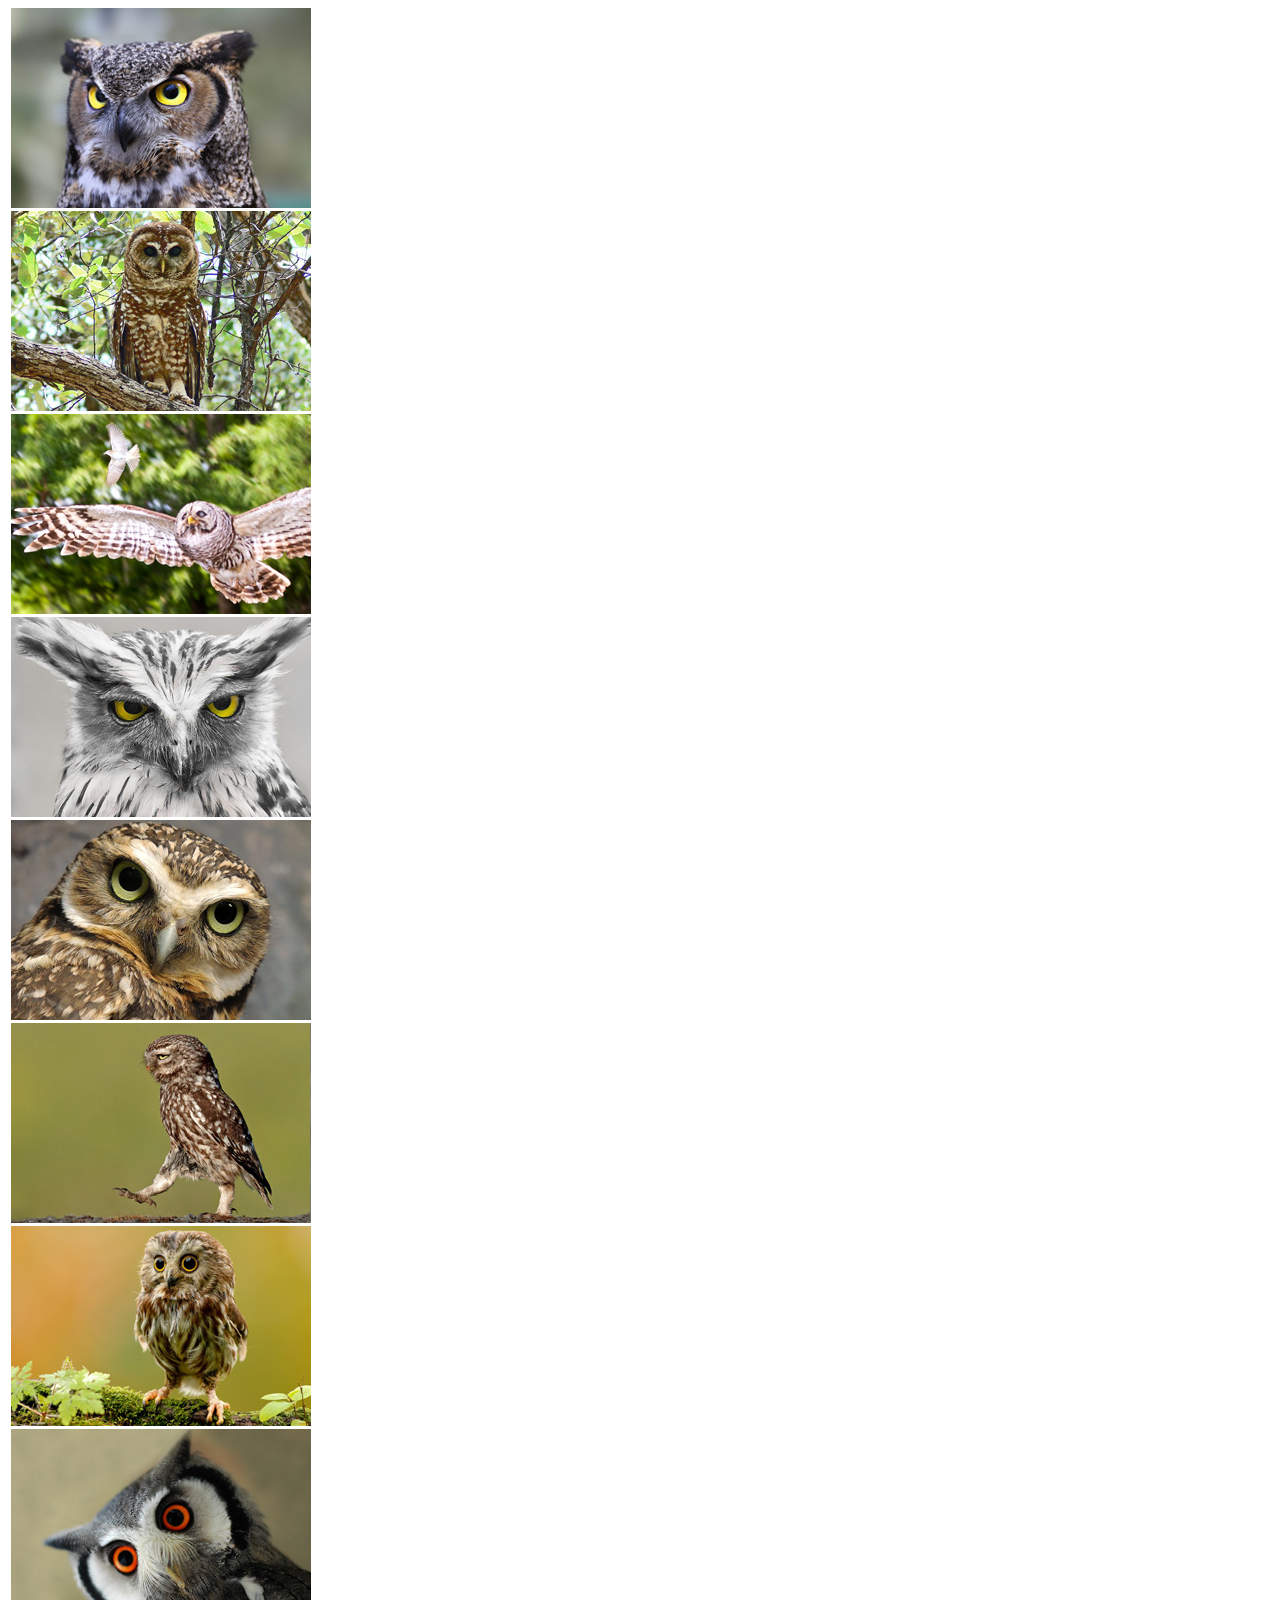
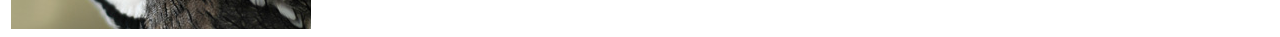
==== test.html @ fc5e3691 "add code" ====
<!DOCTYPE html>
<html>
<head>
	<title></title>
	<link rel="stylesheet" href="owl-carousel/owl.carousel.css">
	<link rel="stylesheet" href="owl-carousel/owl.theme.css">
	<script src="jquery-1.9.1.min.js"></script>
	<script src="assets/owl-carousel/owl.carousel.js"></script>
</head>
<body>
	<style type="text/css">
		#owl-demo .item{
  margin: 3px;
}
#owl-demo .item img{
  display: block;
/*  width: 100%;*/
  height: auto;
}
	</style>
	<div id="owl-demo">
          
  <div class="item"><img src="demos/assets/owl1.jpg" alt="Owl Image"></div>
  <div class="item"><img src="demos/assets/owl2.jpg" alt="Owl Image"></div>
  <div class="item"><img src="demos/assets/owl3.jpg" alt="Owl Image"></div>
  <div class="item"><img src="demos/assets/owl4.jpg" alt="Owl Image"></div>
  <div class="item"><img src="demos/assets/owl5.jpg" alt="Owl Image"></div>
  <div class="item"><img src="demos/assets/owl6.jpg" alt="Owl Image"></div>
  <div class="item"><img src="demos/assets/owl7.jpg" alt="Owl Image"></div>
  <div class="item"><img src="demos/assets/owl8.jpg" alt="Owl Image"></div>
 
</div>
<script type="text/javascript">
	$(document).ready(function() {
 
  $("#owl-demo").owlCarousel({
 
      autoPlay: 3000, //Set AutoPlay to 3 seconds
 
      items : 4,
      itemsDesktop : [1199,3],
      itemsDesktopSmall : [979,3]
 
  });
 
});
</script>
</body>
</html>
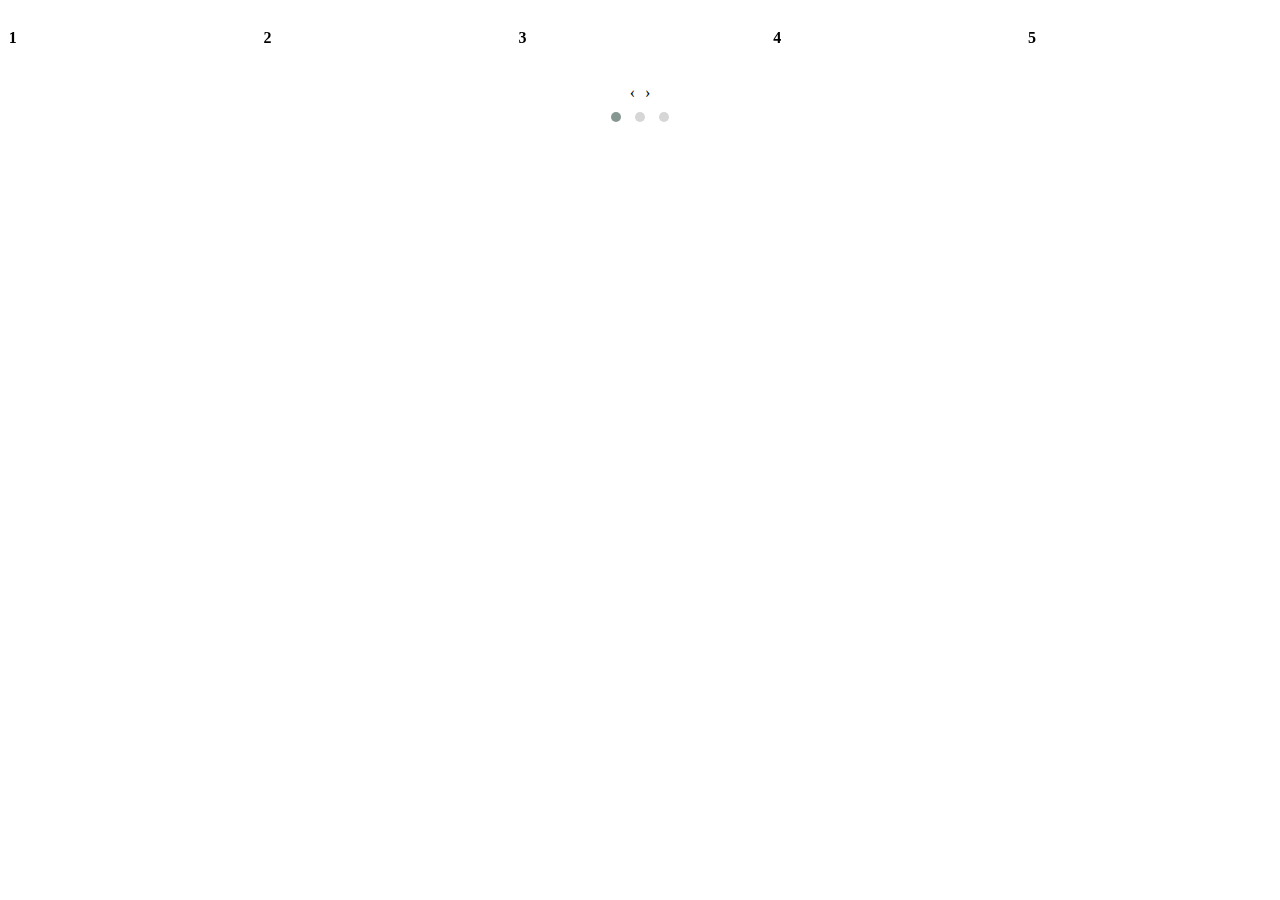
==== commit ee8ed9e6: "update-1-1-20" ====
--- a/test.html
+++ b/test.html
@@ -2,48 +2,46 @@
 <html>
 <head>
 	<title></title>
-	<link rel="stylesheet" href="owl-carousel/owl.carousel.css">
-	<link rel="stylesheet" href="owl-carousel/owl.theme.css">
-	<script src="jquery-1.9.1.min.js"></script>
-	<script src="assets/owl-carousel/owl.carousel.js"></script>
-</head>
+  <link rel="stylesheet" type="text/css" href="OwlCarousel2-2.3.4/dist/assets/owl.carousel.min.css">
+  <link rel="stylesheet" type="text/css" href="OwlCarousel2-2.3.4/dist/assets/owl.theme.default.min.css">
+
 <body>
 	<style type="text/css">
-		#owl-demo .item{
-  margin: 3px;
-}
-#owl-demo .item img{
-  display: block;
-/*  width: 100%;*/
-  height: auto;
-}
+
 	</style>
-	<div id="owl-demo">
-          
-  <div class="item"><img src="demos/assets/owl1.jpg" alt="Owl Image"></div>
-  <div class="item"><img src="demos/assets/owl2.jpg" alt="Owl Image"></div>
-  <div class="item"><img src="demos/assets/owl3.jpg" alt="Owl Image"></div>
-  <div class="item"><img src="demos/assets/owl4.jpg" alt="Owl Image"></div>
-  <div class="item"><img src="demos/assets/owl5.jpg" alt="Owl Image"></div>
-  <div class="item"><img src="demos/assets/owl6.jpg" alt="Owl Image"></div>
-  <div class="item"><img src="demos/assets/owl7.jpg" alt="Owl Image"></div>
-  <div class="item"><img src="demos/assets/owl8.jpg" alt="Owl Image"></div>
- 
+<div class="owl-carousel owl-theme">
+    <div class="item"><h4>1</h4></div>
+    <div class="item"><h4>2</h4></div>
+    <div class="item"><h4>3</h4></div>
+    <div class="item"><h4>4</h4></div>
+    <div class="item"><h4>5</h4></div>
+    <div class="item"><h4>6</h4></div>
+    <div class="item"><h4>7</h4></div>
+    <div class="item"><h4>8</h4></div>
+    <div class="item"><h4>9</h4></div>
+    <div class="item"><h4>10</h4></div>
+    <div class="item"><h4>11</h4></div>
+    <div class="item"><h4>12</h4></div>
 </div>
+<script type="text/javascript" src="OwlCarousel2-2.3.4/docs/assets/vendors/jquery.min.js"></script>
+<script type="text/javascript" src="OwlCarousel2-2.3.4/dist/owl.carousel.js"></script>
 <script type="text/javascript">
-	$(document).ready(function() {
- 
-  $("#owl-demo").owlCarousel({
- 
-      autoPlay: 3000, //Set AutoPlay to 3 seconds
- 
-      items : 4,
-      itemsDesktop : [1199,3],
-      itemsDesktopSmall : [979,3]
- 
-  });
- 
-});
+$('.owl-carousel').owlCarousel({
+    loop:true,
+    margin:10,
+    nav:true,
+    responsive:{
+        0:{
+            items:1
+        },
+        600:{
+            items:3
+        },
+        1000:{
+            items:5
+        }
+    }
+})
 </script>
 </body>
 </html>